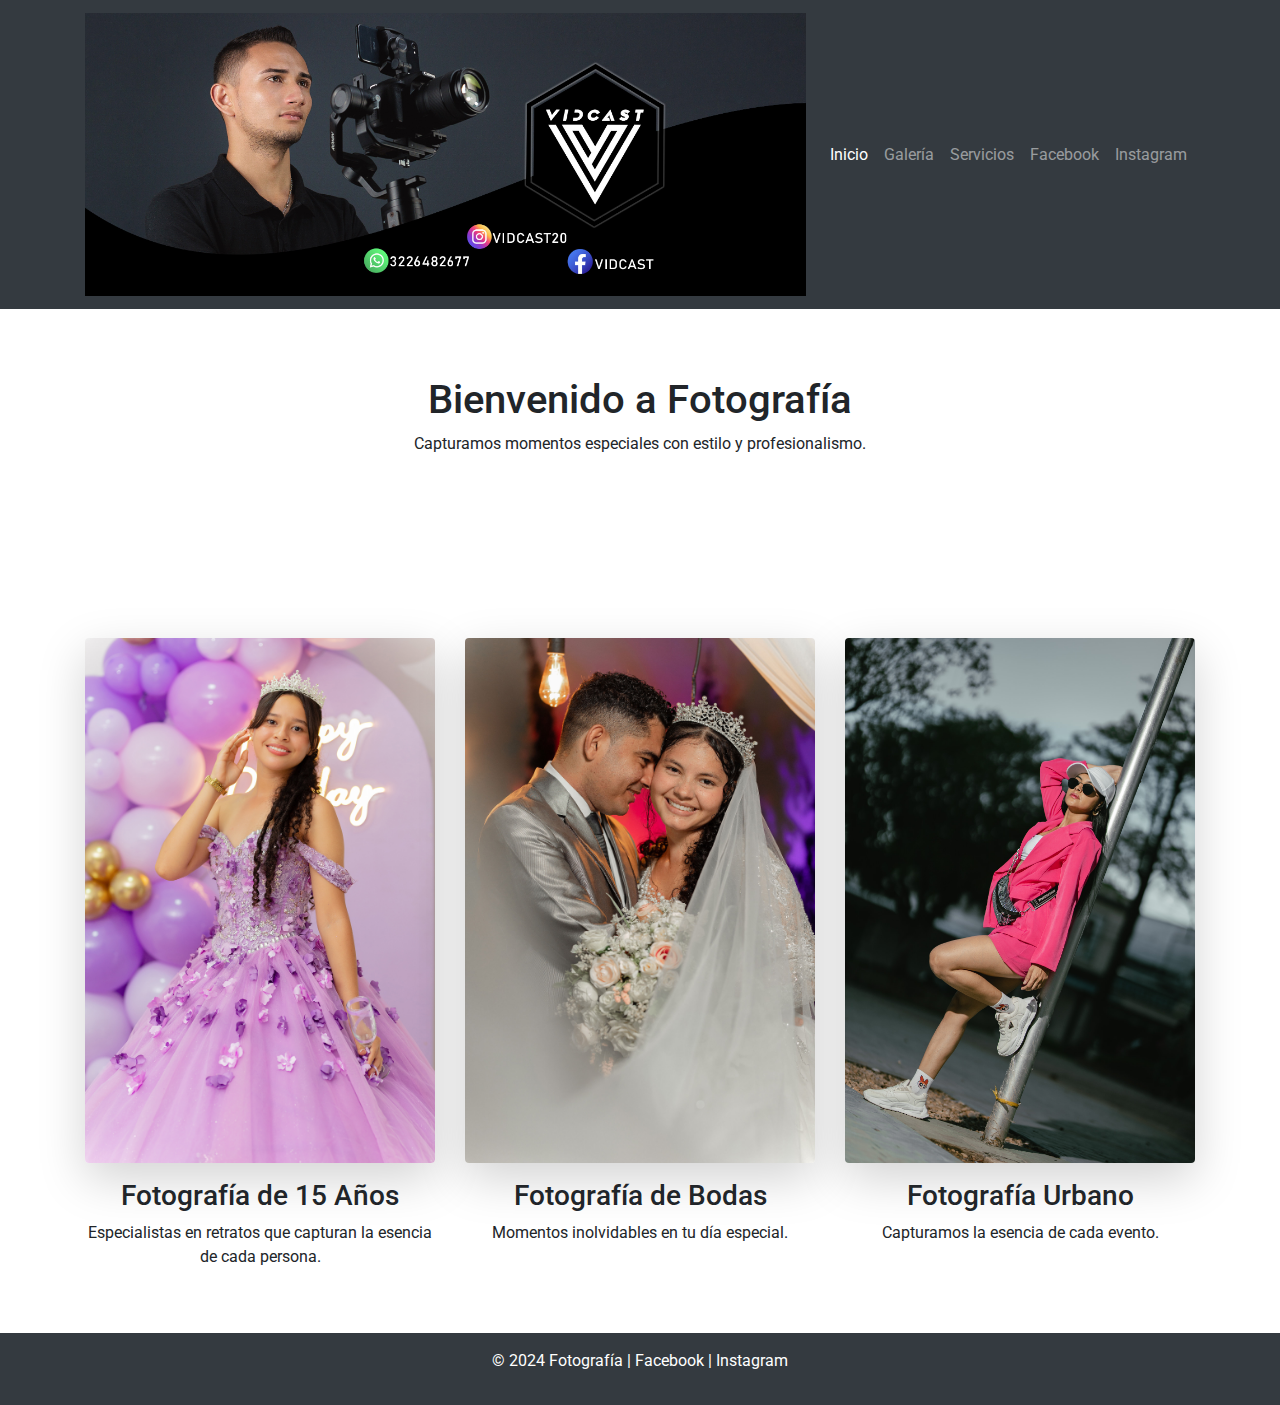
==== index.html @ 712d8c00 "Add files via upload" ====
<!DOCTYPE html>
<html lang="es">
<head>
    <meta charset="UTF-8">
    <meta name="viewport" content="width=device-width, initial-scale=1.0">
    <link rel="stylesheet" href="https://stackpath.bootstrapcdn.com/bootstrap/4.5.2/css/bootstrap.min.css">
    <link rel="stylesheet" href="https://fonts.googleapis.com/css2?family=Roboto:wght@400;700&display=swap">
    <link rel="stylesheet" href="styles.css">
    <title>Inicio - Fotografía</title>
</head>
<body>
    <!-- Encabezado -->
    <header>
        <nav class="navbar navbar-expand-lg navbar-dark bg-dark fixed-top">
            <div class="container">
                <a class="navbar-brand" href="index.html">
                    <img src="logo.jpg" alt="Logo Fotografía" class="img-fluid logo">
                </a>
                <button class="navbar-toggler" type="button" data-toggle="collapse" data-target="#navbarNav" 
                        aria-controls="navbarNav" aria-expanded="false" aria-label="Toggle navigation">
                    <span class="navbar-toggler-icon"></span>
                </button>
                <div class="collapse navbar-collapse justify-content-end" id="navbarNav">
                    <ul class="navbar-nav">
                        <li class="nav-item active">
                            <a class="nav-link" href="index.html">Inicio</a>
                        </li>
                        <li class="nav-item">
                            <a class="nav-link" href="galeria.html">Galería</a>
                        </li>
                        <li class="nav-item">
                            <a class="nav-link" href="servicios.html">Servicios</a>
                        </li>
                        <li class="nav-item">
                            <a class="nav-link" href="https://www.facebook.com" target="_blank">Facebook</a>
                        </li>
                        <li class="nav-item">
                            <a class="nav-link" href="https://www.instagram.com" target="_blank">Instagram</a>
                        </li>
                    </ul>
                </div>
            </div>
        </nav>
    </header>

    <!-- Contenido Principal -->
    <main class="container mt-5 pt-5 text-center">
        <h1 class="main-title" style="margin-top: 280px;">Bienvenido a Fotografía</h1>        <p class="main-description">Capturamos momentos especiales con estilo y profesionalismo.</p>
        <div class="row">
            <div class="col-md-4">
                <img src="home.jpg" alt="Foto 1" class="img-fluid rounded shadow-lg mb-3 gallery-image" style="
                margin-top: 166px;">                
                <h3>Fotografía de 15 Años</h3>
                <p>Especialistas en retratos que capturan la esencia de cada persona.</p>
            </div>
            <div class="col-md-4">
                <img src="boda.jpg" alt="Foto 2" class="img-fluid rounded shadow-lg mb-3 gallery-image" style="
                margin-top: 166px;">                
                <h3>Fotografía de Bodas</h3>
                <p>Momentos inolvidables en tu día especial.</p>
            </div>
            <div class="col-md-4">
                <img src="contacto.jpg" alt="Foto 3" class="img-fluid rounded shadow-lg mb-3 gallery-image" style="
                margin-top: 166px;">           
                <h3>Fotografía Urbano</h3>
                <p>Capturamos la esencia de cada evento.</p>
            </div>
        </div>
    </main>

    <!-- Pie de página -->
    <footer class="footer bg-dark text-white py-3 mt-5">
        <div class="container text-center">
            <p>&copy; 2024 Fotografía | 
                <a href="https://www.facebook.com/ArleyChadidVilladiego" target="_blank" class="text-white">Facebook</a> | 
                <a href="https://www.instagram.com/vidcast20/" target="_blank" class="text-white">Instagram</a>
            </p>
        </div>
    </footer>

    <!-- Scripts de Bootstrap -->
    <script src="https://code.jquery.com/jquery-3.5.1.slim.min.js"></script>
    <script src="https://cdn.jsdelivr.net/npm/@popperjs/core@2.9.2/dist/umd/popper.min.js"></script>
    <script src="https://stackpath.bootstrapcdn.com/bootstrap/4.5.2/js/bootstrap.min.js"></script>
</body>
</html>
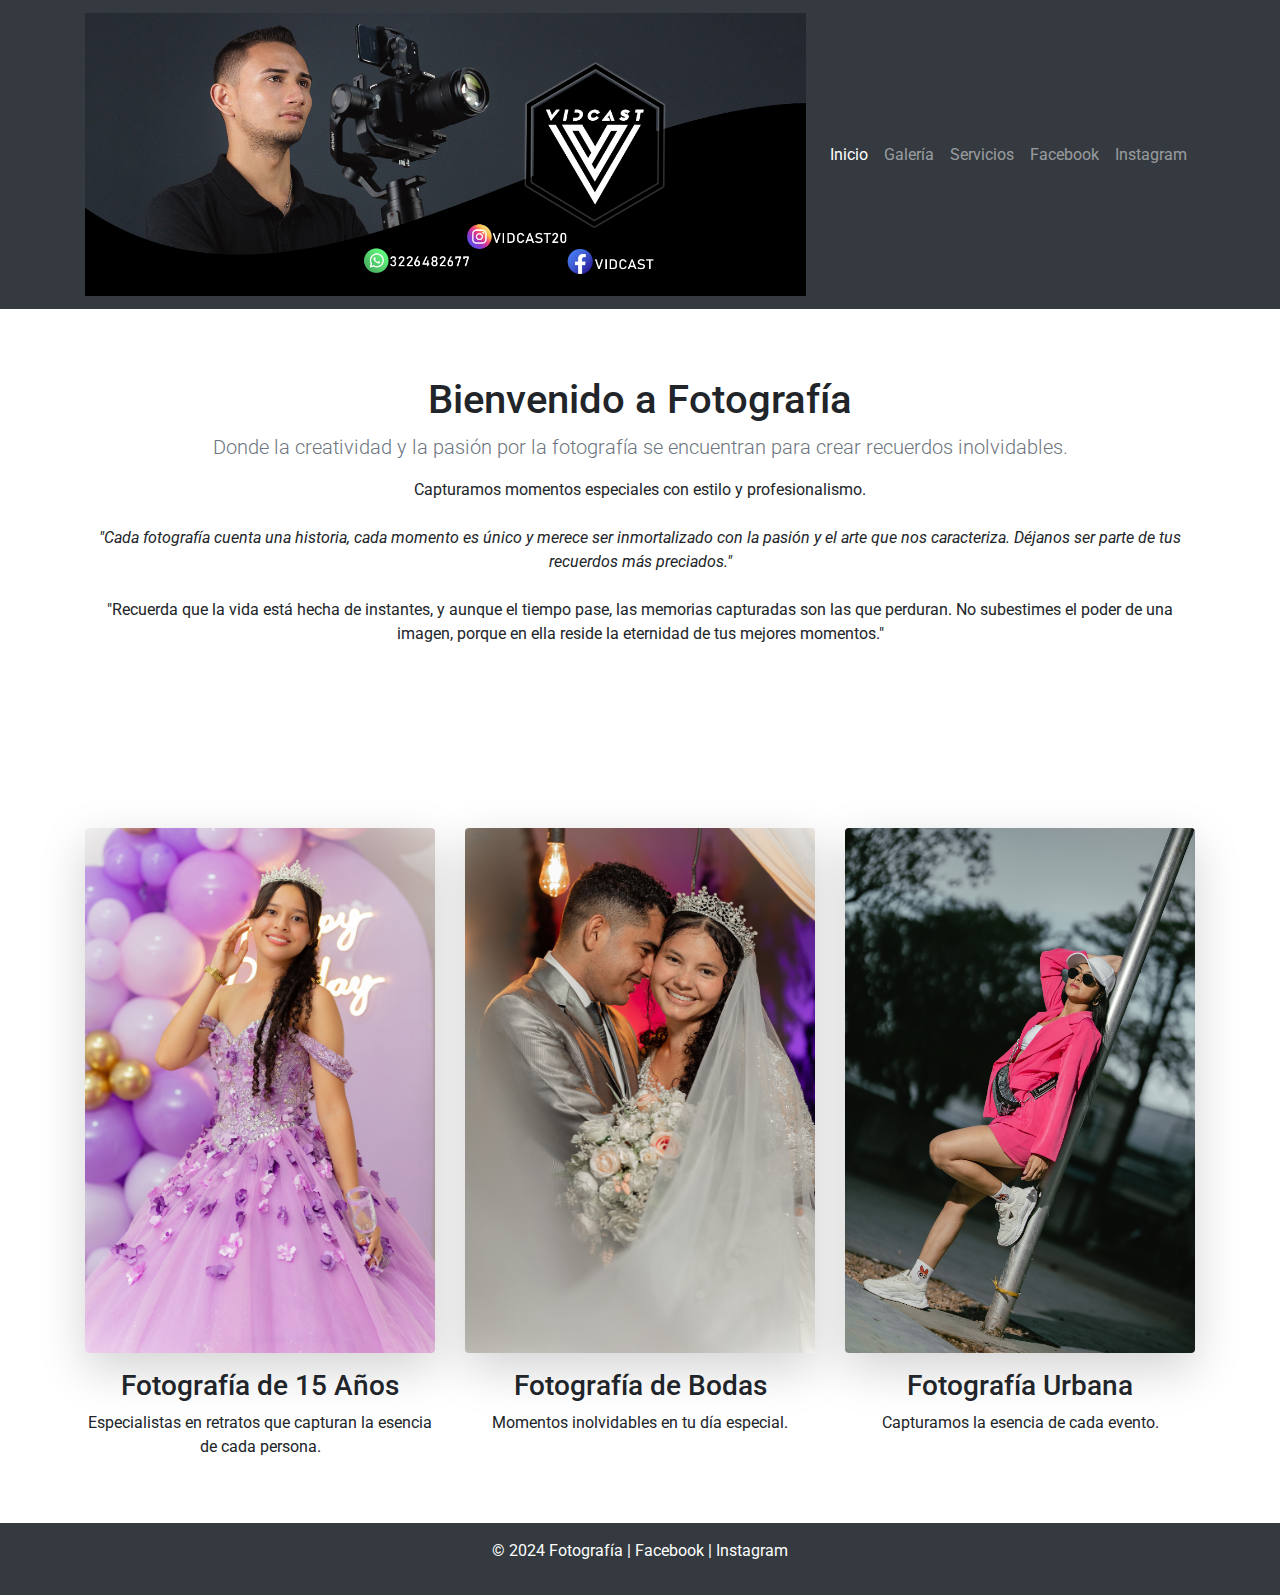
==== commit f1a68547: "Update index.html" ====
--- a/index.html
+++ b/index.html
@@ -45,24 +45,25 @@
 
     <!-- Contenido Principal -->
     <main class="container mt-5 pt-5 text-center">
-        <h1 class="main-title" style="margin-top: 280px;">Bienvenido a Fotografía</h1>        <p class="main-description">Capturamos momentos especiales con estilo y profesionalismo.</p>
+        <h1 class="main-title" style="margin-top: 280px;">Bienvenido a Fotografía</h1>
+        <p class="lead text-muted">Donde la creatividad y la pasión por la fotografía se encuentran para crear recuerdos inolvidables.</p>
+        <p class="main-description">Capturamos momentos especiales con estilo y profesionalismo.</p>
+        <p class="motivational-text font-italic mt-4">"Cada fotografía cuenta una historia, cada momento es único y merece ser inmortalizado con la pasión y el arte que nos caracteriza. Déjanos ser parte de tus recuerdos más preciados."</p>
+        <p class="message mt-4">"Recuerda que la vida está hecha de instantes, y aunque el tiempo pase, las memorias capturadas son las que perduran. No subestimes el poder de una imagen, porque en ella reside la eternidad de tus mejores momentos."</p>
         <div class="row">
             <div class="col-md-4">
-                <img src="home.jpg" alt="Foto 1" class="img-fluid rounded shadow-lg mb-3 gallery-image" style="
-                margin-top: 166px;">                
+                <img src="home.jpg" alt="Foto 1" class="img-fluid rounded shadow-lg mb-3 gallery-image" style="margin-top: 166px;">                
                 <h3>Fotografía de 15 Años</h3>
                 <p>Especialistas en retratos que capturan la esencia de cada persona.</p>
             </div>
             <div class="col-md-4">
-                <img src="boda.jpg" alt="Foto 2" class="img-fluid rounded shadow-lg mb-3 gallery-image" style="
-                margin-top: 166px;">                
+                <img src="boda.jpg" alt="Foto 2" class="img-fluid rounded shadow-lg mb-3 gallery-image" style="margin-top: 166px;">                
                 <h3>Fotografía de Bodas</h3>
                 <p>Momentos inolvidables en tu día especial.</p>
             </div>
             <div class="col-md-4">
-                <img src="contacto.jpg" alt="Foto 3" class="img-fluid rounded shadow-lg mb-3 gallery-image" style="
-                margin-top: 166px;">           
-                <h3>Fotografía Urbano</h3>
+                <img src="contacto.jpg" alt="Foto 3" class="img-fluid rounded shadow-lg mb-3 gallery-image" style="margin-top: 166px;">           
+                <h3>Fotografía Urbana</h3>
                 <p>Capturamos la esencia de cada evento.</p>
             </div>
         </div>
